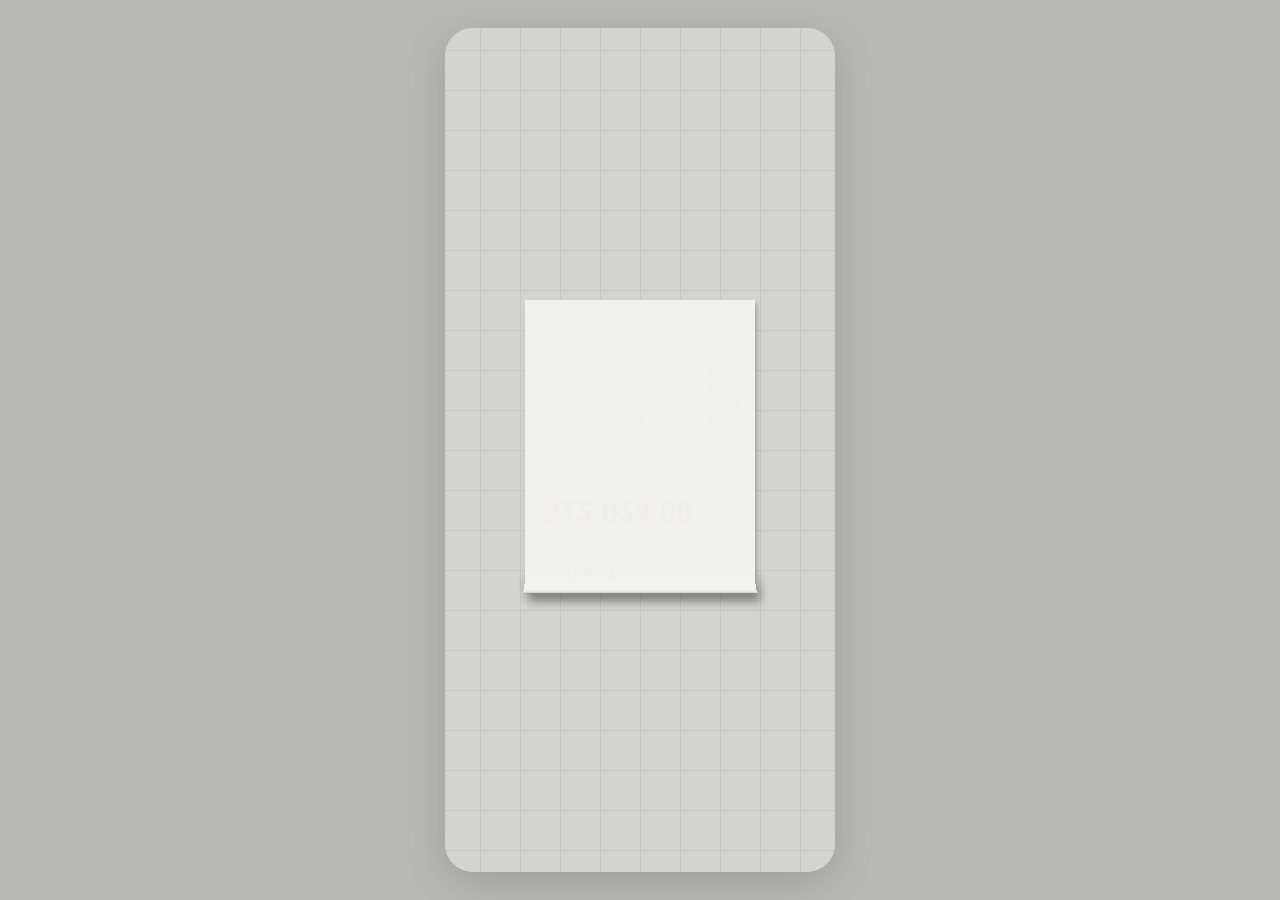
==== docs/index.html @ db78ea75 "Add statement sequence prototype in /docs for GitHub Pages Combines the four statement studies into " ====
<!doctype html>
<html lang="en">
<head>
<meta charset="utf-8">
<meta name="viewport" content="width=device-width,initial-scale=1,viewport-fit=cover">
<title>Statement Sequence</title>
<link rel="icon" href="data:,">
<link rel="stylesheet" href="css/style.css">
</head>
<body>
<div class="stage">
  <canvas id="c"></canvas>
  <button id="reset" aria-label="Start again" hidden>↺</button>
</div>
<script src="js/shared.js"></script>
<script src="js/scene-pickup.js"></script>
<script src="js/scene-flip.js"></script>
<script src="js/scene-crumple.js"></script>
<script src="js/scene-throw.js"></script>
<script src="js/main.js"></script>
</body>
</html>
---- docs/css/style.css ----
/* Stage from the statement studies: a phone-sized column, centred on wider screens. */
:root { --bg: #b9b8b3; --stage: #d6d5d1; --fg: #2b2b2a; --dim: #7a7975; color-scheme: light; }
html, body { height: 100%; }
body { background: var(--bg); color: var(--fg); margin: 0; overflow: hidden;
  font: 12px/1.3 ui-monospace, "SF Mono", Menlo, monospace; }
.stage { position: relative; height: 100%; max-width: 430px; max-height: 932px; margin: 0 auto; background: var(--stage);
  touch-action: none; user-select: none; -webkit-user-select: none; -webkit-touch-callout: none; }
@media (min-width: 600px) { body { display: grid; place-items: center; }
  .stage { width: 390px; height: min(844px, 100%); border-radius: 28px; overflow: hidden; box-shadow: 0 10px 40px rgba(0,0,0,0.15); } }
canvas { position: absolute; inset: 0; width: 100%; height: 100%; display: block; touch-action: none; }
#reset { position: absolute; right: 12px; top: 8px; width: 36px; height: 36px; border-radius: 50%; border: 0;
  background: transparent; color: var(--dim); font-size: 18px; line-height: 1; cursor: pointer; }
#reset:focus-visible { outline: 2px solid #aaa; }
#reset[hidden] { display: none; }
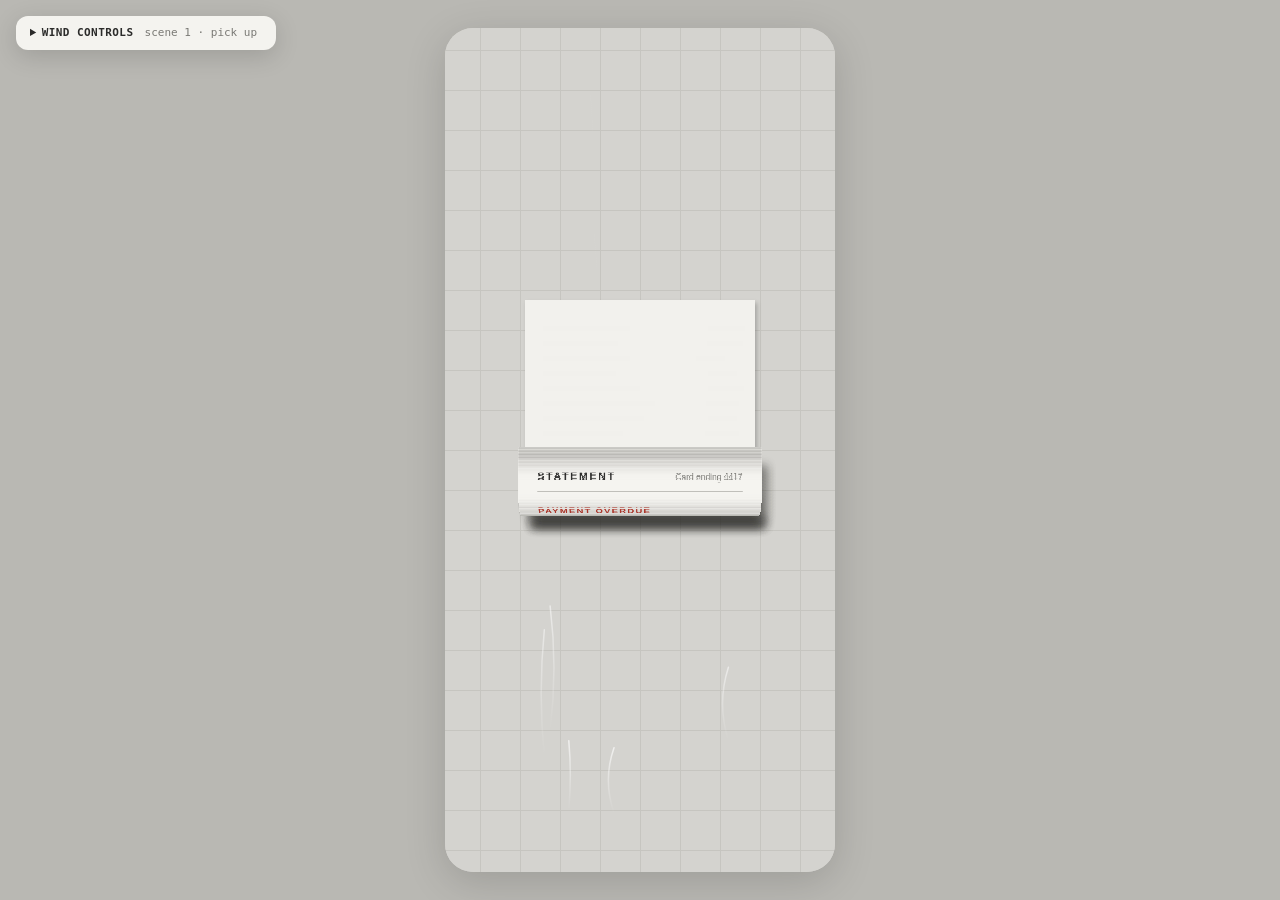
==== commit 9608600e: "Add wind controls panel for scene 1 (pick up) Collapsible panel beside the stage edits the draft's s" ====
--- a/docs/index.html
+++ b/docs/index.html
@@ -13,6 +13,7 @@
   <button id="reset" aria-label="Start again" hidden>↺</button>
 </div>
 <script src="js/shared.js"></script>
+<script src="js/wind-panel.js"></script>
 <script src="js/scene-pickup.js"></script>
 <script src="js/scene-flip.js"></script>
 <script src="js/scene-crumple.js"></script>
--- a/docs/css/style.css
+++ b/docs/css/style.css
@@ -12,3 +12,31 @@
   background: transparent; color: var(--dim); font-size: 18px; line-height: 1; cursor: pointer; }
 #reset:focus-visible { outline: 2px solid #aaa; }
 #reset[hidden] { display: none; }
+
+/* Wind controls panel (scene 1). Sits beside the stage on wide screens, over the bottom of it on narrow ones. */
+.panel { position: fixed; left: 16px; top: 16px; width: 260px; max-height: calc(100vh - 32px); overflow: auto; z-index: 10;
+  background: #f4f3ef; color: var(--fg); border-radius: 12px; box-shadow: 0 6px 24px rgba(0,0,0,0.15); font-size: 11px; }
+@media (max-width: 999px) { .panel { left: 8px; right: 8px; top: auto; bottom: 8px; width: auto; max-height: 55vh; } }
+.panel summary { cursor: pointer; padding: 10px 14px; font-weight: 700; letter-spacing: .04em; text-transform: uppercase; list-style-position: inside; }
+.panel summary .sub { font-weight: 400; color: var(--dim); text-transform: none; letter-spacing: 0; margin-left: 4px; }
+.panel .body { padding: 0 14px 12px; display: grid; gap: 10px; }
+.panel .row { display: grid; grid-template-columns: 1fr auto; gap: 2px 8px; align-items: baseline; margin: 0; padding: 0; border: 0; }
+.panel .row input[type=range] { grid-column: 1 / -1; width: 100%; margin: 2px 0 0; accent-color: #2b2b2a; }
+.panel .row .range { grid-column: 1 / -1; color: var(--dim); font-size: 10px; }
+.panel .row.inline { align-items: center; }
+.panel .name { color: var(--fg); }
+.panel .val output { font-weight: 700; }
+.panel .unit { color: var(--dim); }
+.panel input[type=color] { width: 44px; height: 24px; padding: 0; border: 1px solid #c4c3be; border-radius: 4px; background: none; }
+.panel fieldset.row { display: grid; grid-template-columns: 1fr 1fr; gap: 4px 8px; }
+.panel fieldset legend { grid-column: 1 / -1; padding: 0; margin-bottom: 4px; }
+.panel input[type=radio] { accent-color: #2b2b2a; margin: 0; }
+.panel .opt { display: flex; align-items: center; gap: 4px; cursor: pointer; }
+.panel .buttons { display: grid; grid-template-columns: 1fr 1fr; gap: 6px; }
+.panel button { font: inherit; padding: 6px 8px; border: 1px solid #b9b8b3; border-radius: 6px; background: #fff; color: var(--fg); cursor: pointer; }
+.panel button:hover { background: #ecebe7; }
+.panel button:focus-visible, .panel input:focus-visible { outline: 2px solid #7a7975; outline-offset: 1px; }
+.panel button.wide { grid-column: 1 / -1; background: #2b2b2a; color: #f4f3ef; border-color: #2b2b2a; }
+.panel button.wide:hover { background: #444341; }
+.panel .copybox { width: 100%; box-sizing: border-box; height: 120px; font: 10px/1.4 ui-monospace, Menlo, monospace; }
+.panel .note { margin: 0; color: var(--dim); min-height: 1em; }
